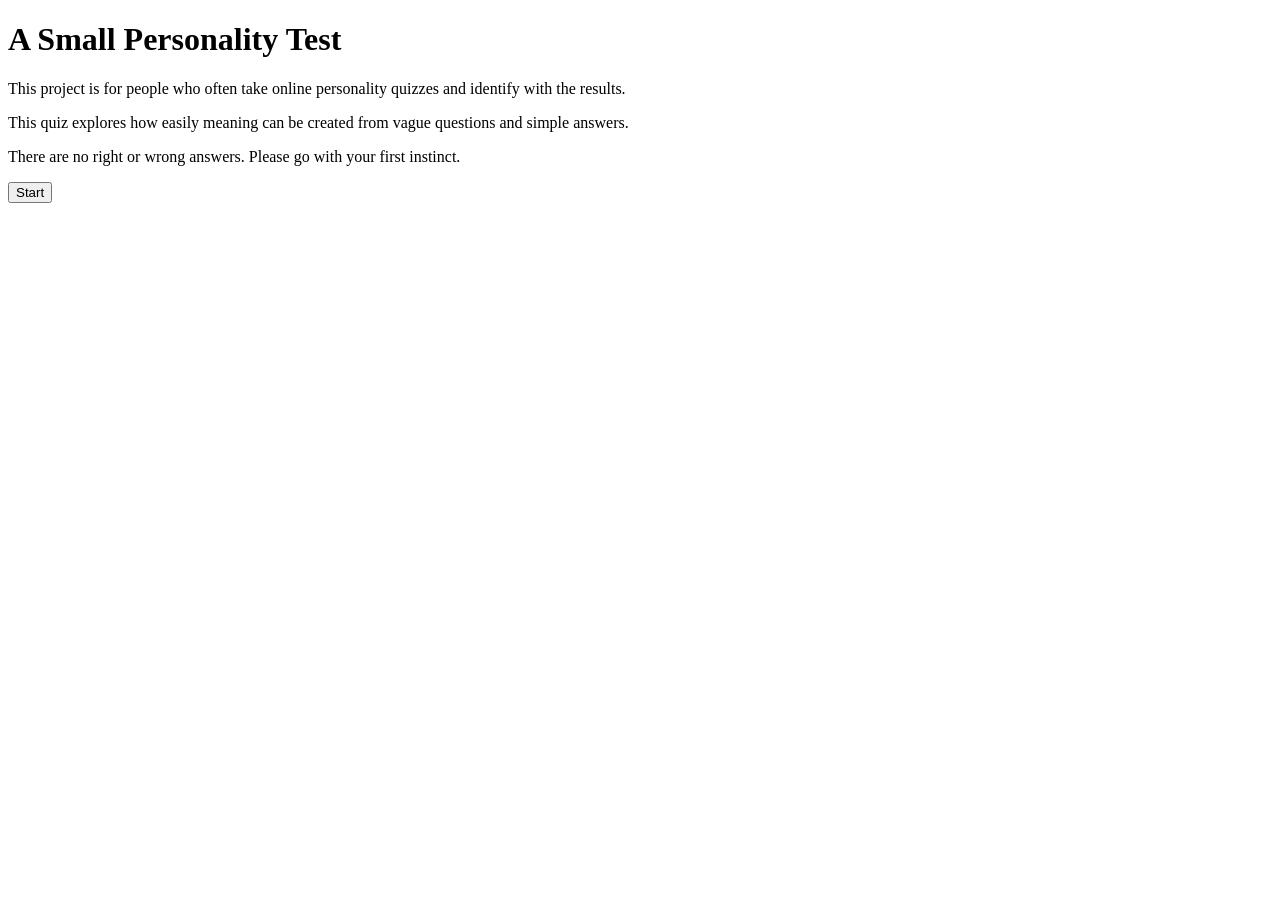
==== index.html @ ab3140ad "Rename index.html.txt to index.html" ====
<!DOCTYPE html>
<html>
<head>
  <title>Personality Test</title>
</head>
<body>

  <h1>A Small Personality Test</h1>

  <p>This project is for people who often take online personality quizzes and identify with the results.</p>

  <p>This quiz explores how easily meaning can be created from vague questions and simple answers.</p>

  <p>There are no right or wrong answers. Please go with your first instinct.</p>

  <button onclick="startQuiz()">Start</button>

  <script>
    function startQuiz() {
      window.location.href = "quiz.html";
    }
  </script>

</body>
</html>
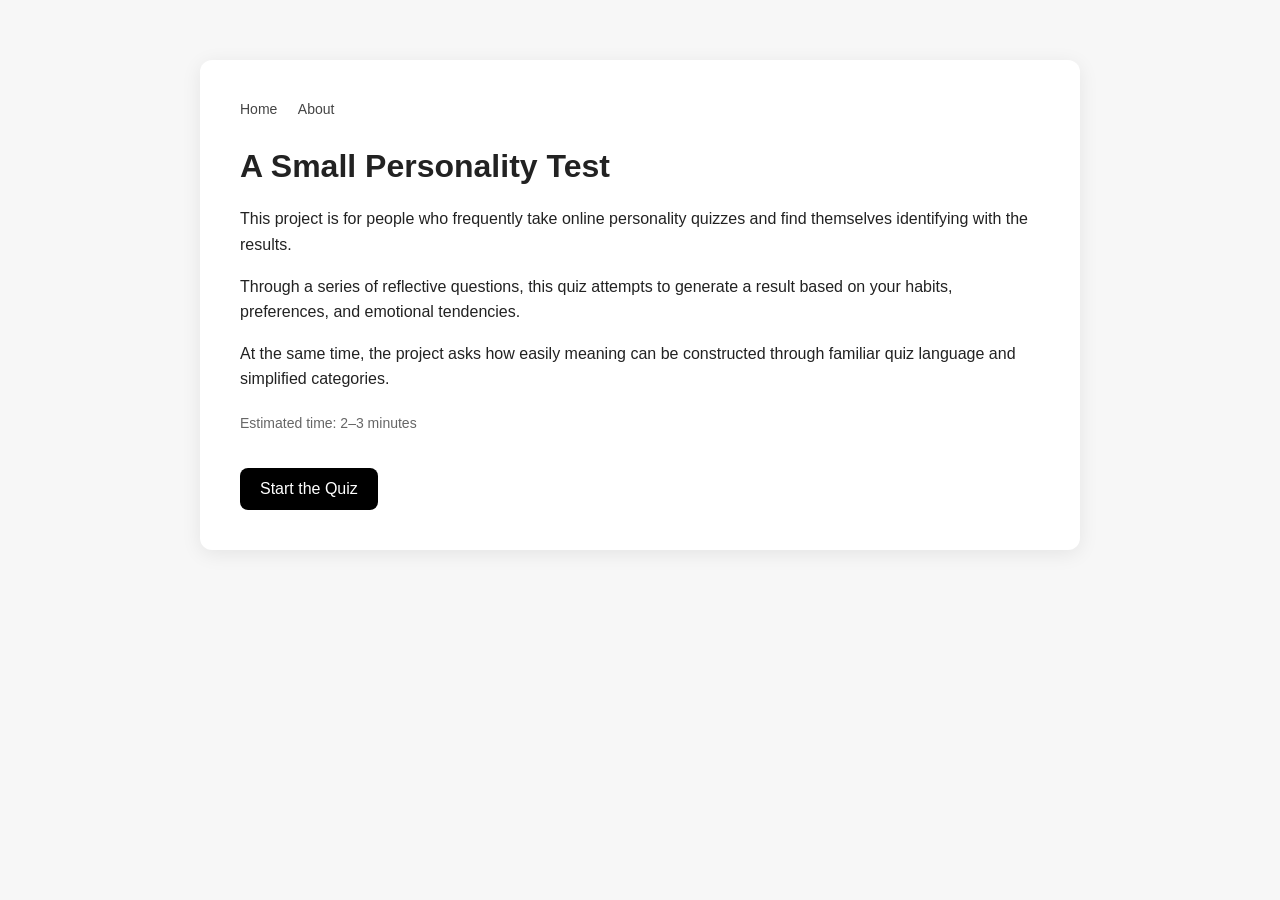
==== commit 6f6007e4: "Update index.html" ====
--- a/index.html
+++ b/index.html
@@ -1,25 +1,42 @@
 <!DOCTYPE html>
 <html>
 <head>
-  <title>Personality Test</title>
+  <title>A Small Personality Test</title>
+  <link rel="stylesheet" href="style.css">
 </head>
 <body>
+  <div class="container">
+    <div class="nav">
+      <a href="index.html">Home</a>
+      <a href="about.html">About</a>
+    </div>
 
-  <h1>A Small Personality Test</h1>
+    <h1>A Small Personality Test</h1>
 
-  <p>This project is for people who often take online personality quizzes and identify with the results.</p>
+    <p>
+      This project is for people who frequently take online personality quizzes
+      and find themselves identifying with the results.
+    </p>
 
-  <p>This quiz explores how easily meaning can be created from vague questions and simple answers.</p>
+    <p>
+      Through a series of reflective questions, this quiz attempts to generate
+      a result based on your habits, preferences, and emotional tendencies.
+    </p>
 
-  <p>There are no right or wrong answers. Please go with your first instinct.</p>
+    <p>
+      At the same time, the project asks how easily meaning can be constructed
+      through familiar quiz language and simplified categories.
+    </p>
 
-  <button onclick="startQuiz()">Start</button>
+    <p class="small-note">Estimated time: 2–3 minutes</p>
+
+    <button onclick="startQuiz()">Start the Quiz</button>
+  </div>
 
   <script>
     function startQuiz() {
       window.location.href = "quiz.html";
     }
   </script>
-
 </body>
 </html>
--- a/style.css
+++ b/style.css
@@ -0,0 +1,98 @@
+body {
+  font-family: Arial, Helvetica, sans-serif;
+  background-color: #f7f7f7;
+  color: #222;
+  margin: 0;
+  padding: 0;
+}
+
+.container {
+  width: 80%;
+  max-width: 800px;
+  margin: 60px auto;
+  background: white;
+  padding: 40px;
+  border-radius: 12px;
+  box-shadow: 0 4px 20px rgba(0, 0, 0, 0.08);
+}
+
+h1, h2 {
+  margin-top: 0;
+}
+
+p {
+  line-height: 1.6;
+}
+
+.button, button {
+  background: black;
+  color: white;
+  border: none;
+  padding: 12px 20px;
+  margin-top: 20px;
+  border-radius: 8px;
+  cursor: pointer;
+  font-size: 16px;
+}
+
+.button:hover, button:hover {
+  background: #333;
+}
+
+.nav {
+  margin-bottom: 30px;
+}
+
+.nav a {
+  margin-right: 16px;
+  text-decoration: none;
+  color: #444;
+  font-size: 14px;
+}
+
+.question {
+  margin-bottom: 30px;
+  padding: 20px;
+  background: #fafafa;
+  border: 1px solid #e5e5e5;
+  border-radius: 10px;
+}
+
+.question p {
+  font-weight: bold;
+  margin-bottom: 12px;
+}
+
+label {
+  display: block;
+  margin: 8px 0;
+  cursor: pointer;
+}
+
+.result-box {
+  padding: 24px;
+  border-radius: 12px;
+  margin-top: 20px;
+}
+
+.result-a {
+  background-color: #e7f4e4;
+}
+
+.result-b {
+  background-color: #fbe4e4;
+}
+
+.result-c {
+  background-color: #ececec;
+}
+
+.result-d {
+  background-color: #f7e8f4;
+}
+
+.small-note {
+  font-size: 14px;
+  color: #666;
+  margin-top: 20px;
+}
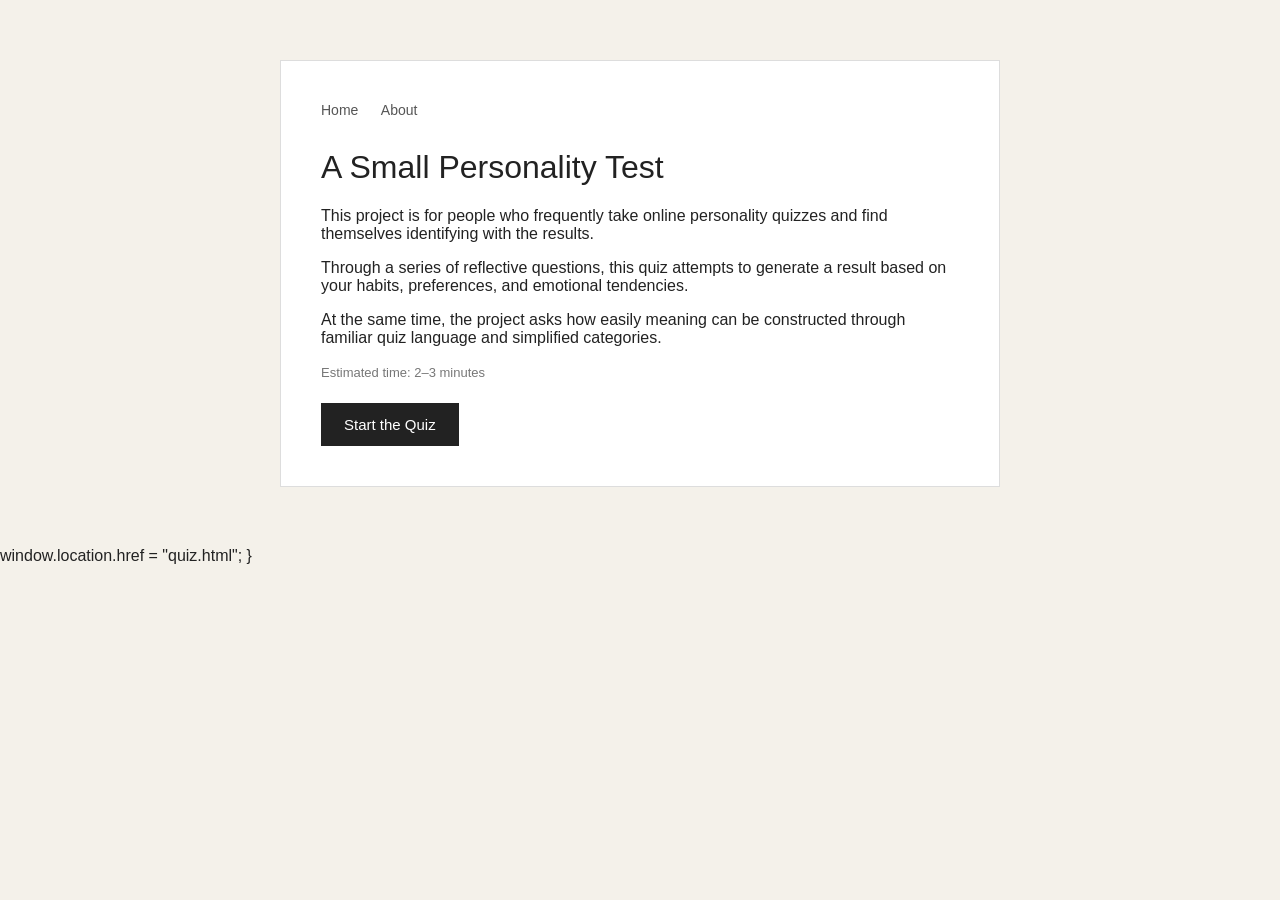
==== commit 4676733c: "Update index.html" ====
--- a/index.html
+++ b/index.html
@@ -1,3 +1,4 @@
+<!DOCTYPE html>
 <!DOCTYPE html>
 <html>
 <head>
@@ -35,8 +36,18 @@
 
   <script>
     function startQuiz() {
+      // 清空之前的进度和答案
+      localStorage.removeItem("answers");
+      localStorage.removeItem("currentQuestion");
+
+      // 跳转到 quiz
       window.location.href = "quiz.html";
     }
   </script>
 </body>
 </html>
+      window.location.href = "quiz.html";
+    }
+  </script>
+</body>
+</html>
--- a/style.css
+++ b/style.css
@@ -1,42 +1,18 @@
 body {
-  font-family: Arial, Helvetica, sans-serif;
-  background-color: #f7f7f7;
+  margin: 0;
+  font-family: Arial, sans-serif;
+  background: #f4f1ea;
   color: #222;
-  margin: 0;
-  padding: 0;
 }
 
 .container {
-  width: 80%;
-  max-width: 800px;
+  width: 90%;
+  max-width: 720px;
   margin: 60px auto;
-  background: white;
+  background: #fff;
+  border: 1px solid #ddd;
   padding: 40px;
-  border-radius: 12px;
-  box-shadow: 0 4px 20px rgba(0, 0, 0, 0.08);
-}
-
-h1, h2 {
-  margin-top: 0;
-}
-
-p {
-  line-height: 1.6;
-}
-
-.button, button {
-  background: black;
-  color: white;
-  border: none;
-  padding: 12px 20px;
-  margin-top: 20px;
-  border-radius: 8px;
-  cursor: pointer;
-  font-size: 16px;
-}
-
-.button:hover, button:hover {
-  background: #333;
+  box-sizing: border-box;
 }
 
 .nav {
@@ -44,55 +20,95 @@
 }
 
 .nav a {
-  margin-right: 16px;
+  color: #555;
   text-decoration: none;
-  color: #444;
+  margin-right: 18px;
   font-size: 14px;
 }
 
-.question {
-  margin-bottom: 30px;
-  padding: 20px;
-  background: #fafafa;
-  border: 1px solid #e5e5e5;
-  border-radius: 10px;
+.nav a:hover {
+  text-decoration: underline;
 }
 
-.question p {
-  font-weight: bold;
-  margin-bottom: 12px;
+h1, h2 {
+  margin-top: 0;
+  font-weight: normal;
 }
 
-label {
+#progress {
+  font-size: 14px;
+  color: #777;
+  margin-bottom: 24px;
+}
+
+#questionText {
+  font-size: 28px;
+  line-height: 1.5;
+  margin-bottom: 30px;
+}
+
+.option {
   display: block;
-  margin: 8px 0;
+  border: 1px solid #ccc;
+  background: #fafafa;
+  padding: 16px 18px;
+  margin-bottom: 14px;
+  cursor: pointer;
+  transition: 0.2s;
+}
+
+.option:hover {
+  background: #f1f1f1;
+  border-color: #999;
+}
+
+.option input[type="radio"] {
+  margin-right: 10px;
+}
+
+.option input[type="radio"]:checked + span {
+  font-weight: bold;
+}
+
+button {
+  margin-top: 10px;
+  padding: 12px 22px;
+  font-size: 15px;
+  border: 1px solid #222;
+  background: #222;
+  color: #fff;
   cursor: pointer;
 }
 
+button:hover {
+  background: #444;
+}
+
 .result-box {
+  margin-top: 20px;
   padding: 24px;
-  border-radius: 12px;
-  margin-top: 20px;
+  border: 1px solid #ccc;
+  background: #fafafa;
 }
 
 .result-a {
-  background-color: #e7f4e4;
+  background: #f6f1e8;
 }
 
 .result-b {
-  background-color: #fbe4e4;
+  background: #f8eaea;
 }
 
 .result-c {
-  background-color: #ececec;
+  background: #eef3ee;
 }
 
 .result-d {
-  background-color: #f7e8f4;
+  background: #eceffd;
 }
 
 .small-note {
-  font-size: 14px;
-  color: #666;
-  margin-top: 20px;
+  margin-top: 18px;
+  font-size: 13px;
+  color: #777;
 }
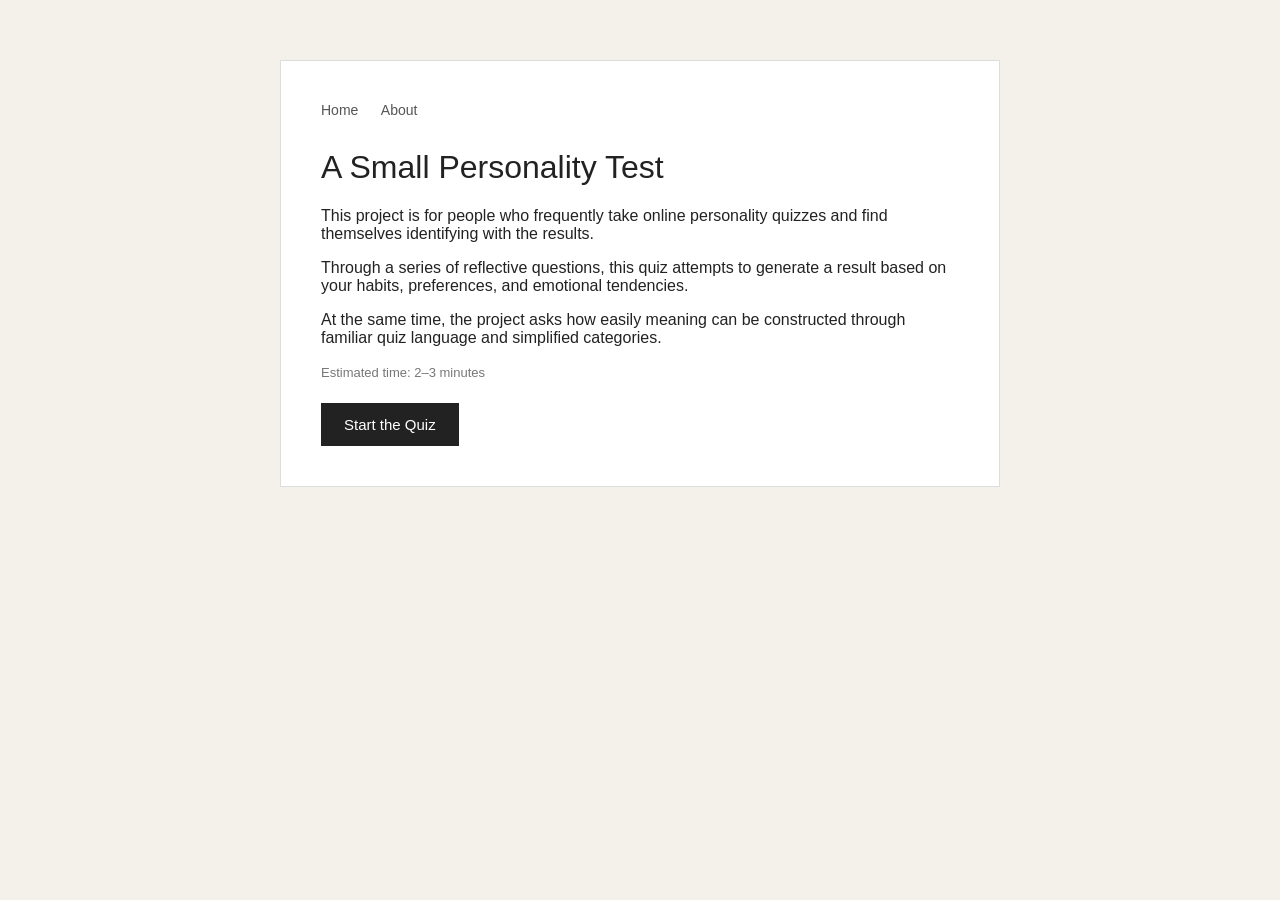
==== commit db78b00e: "Update index.html" ====
--- a/index.html
+++ b/index.html
@@ -1,4 +1,3 @@
-<!DOCTYPE html>
 <!DOCTYPE html>
 <html>
 <head>
@@ -36,18 +35,11 @@
 
   <script>
     function startQuiz() {
-      // 清空之前的进度和答案
       localStorage.removeItem("answers");
       localStorage.removeItem("currentQuestion");
-
-      // 跳转到 quiz
       window.location.href = "quiz.html";
     }
   </script>
+
 </body>
 </html>
-      window.location.href = "quiz.html";
-    }
-  </script>
-</body>
-</html>
